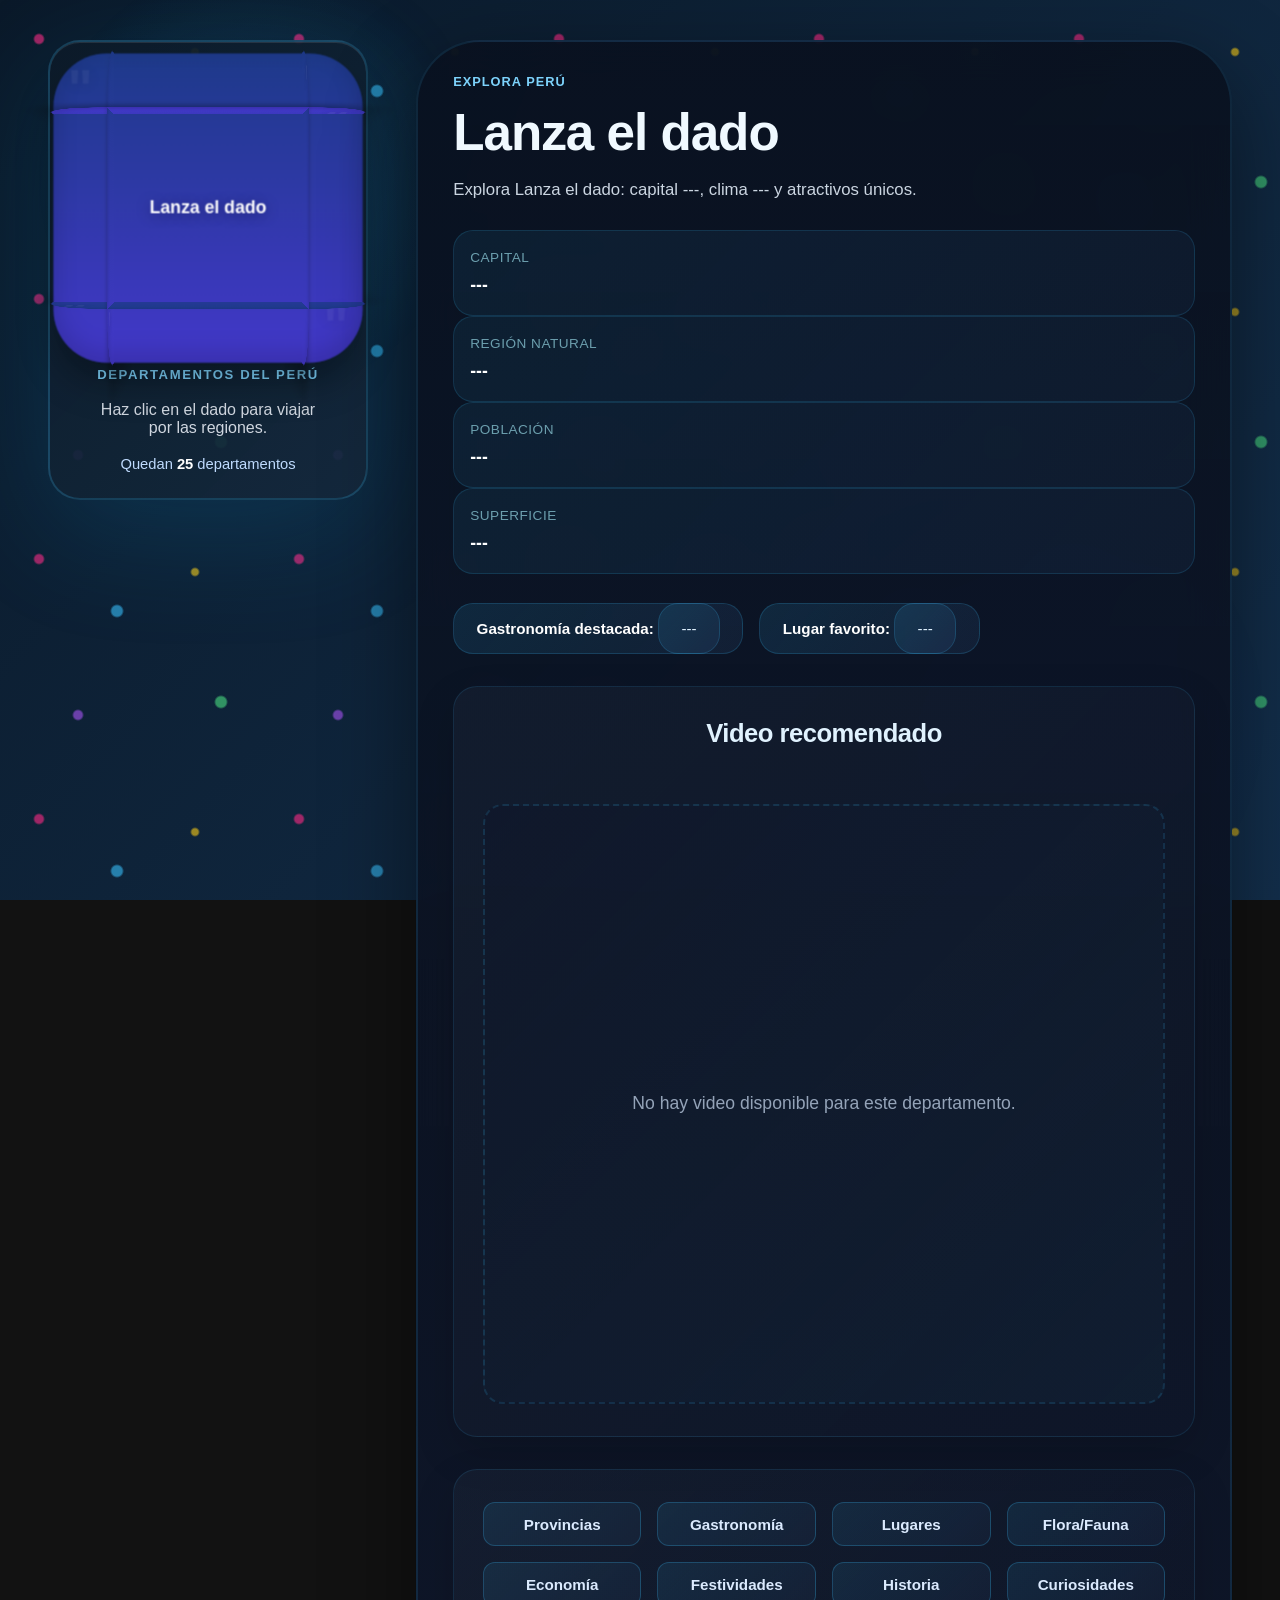
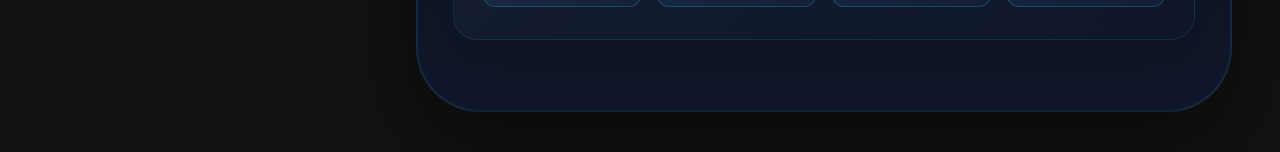
==== index.html @ 9941f34f "Initial commit from local workspace" ====
<!DOCTYPE html>
<html lang="es">
<head>
  <meta charset="UTF-8" />
  <meta name="viewport" content="width=device-width, initial-scale=1.0" />
  <title>Dado de Departamentos del Perú</title>
  <link rel="stylesheet" href="styles.css" />
</head>
<body>
  <div class="app-shell">
    <div class="dice-panel">
      <div class="dice-shell" id="diceShell" tabindex="0" role="button" aria-label="Lanzar el dado">
        <div class="dice-frame"></div>
        <div class="dice" id="dice">
          <div class="face front"></div>
          <div class="face back"></div>
          <div class="face right"></div>
          <div class="face left"></div>
          <div class="face top"></div>
          <div class="face bottom"></div>
        </div>
        <div class="shine" id="shine"></div>
      </div>
      <div class="dice-label">Departamentos del Perú</div>
      <p class="dice-instruction">Haz clic en el dado para viajar por las regiones.</p>
      <div class="dice-remaining">Quedan <span id="remainingCount">24</span> departamentos</div>
      <button class="roll-button hidden" id="rollButton" type="button">De vuelta</button>
      <div class="completion-message hidden" id="completionMessage">¡Felicidades! ¡Completaste todos los departamentos!</div>
    </div>

    <main class="info-area" id="infoArea">
      <section class="department-card" id="departmentCard">
        <div class="hero-block">
          <div class="hero-text">
            <span class="eyebrow">Explora Perú</span>
            <h1 id="deptName">Descubre un departamento</h1>
            <p class="subtitle" id="deptTagline">Haz clic en el dado y explora la historia, la gastronomía y los paisajes únicos de cada región peruana.</p>
          </div>
          <div class="hero-stats">
            <div class="stat-card">
              <span>Capital</span>
              <strong id="capitalStat">-</strong>
            </div>
            <div class="stat-card">
              <span>Región natural</span>
              <strong id="regionNaturalStat">-</strong>
            </div>
            <div class="stat-card">
              <span>Población</span>
              <strong id="populationStat">-</strong>
            </div>
            <div class="stat-card">
              <span>Superficie</span>
              <strong id="areaStat">-</strong>
            </div>
          </div>
        </div>

        <div class="headline-chips">
          <span><strong>Gastronomía destacada:</strong> <span id="gastronomyChip">-</span></span>
          <span><strong>Lugar favorito:</strong> <span id="touristSpotChip">-</span></span>
        </div>

        <article class="content-block video-preview" id="videoPreview">
          <h2>Video recomendado</h2>
          <div class="video-embed-placeholder">Selecciona un departamento para ver la vista previa aquí.</div>
        </article>

        <article class="content-block button-panel" id="infoButtons">
          <button type="button" class="info-button" data-target="provincesSection">Provincias</button>
          <button type="button" class="info-button" data-target="gastronomySection">Gastronomía</button>
          <button type="button" class="info-button" data-target="touristSpotsSection">Lugares</button>
          <button type="button" class="info-button" data-target="floraFaunaSection">Flora/Fauna</button>
          <button type="button" class="info-button" data-target="economySection">Economía</button>
          <button type="button" class="info-button" data-target="festivitiesSection">Festividades</button>
          <button type="button" class="info-button" data-target="historySection">Historia</button>
          <button type="button" class="info-button" data-target="curiositiesSection">Curiosidades</button>
        </article>

        <article class="content-block hidden" id="provincesSection">
          <h2>Provincias</h2>
          <p id="provinces">-</p>
        </article>

        <article class="content-block hidden" id="gastronomySection">
          <h2>Gastronomía</h2>
          <p id="gastronomy">-</p>
        </article>

        <article class="content-block hidden" id="touristSpotsSection">
          <h2>Lugares turísticos</h2>
          <p id="touristSpots">-</p>
        </article>

        <article class="content-block split-block hidden" id="floraFaunaSection">
          <div>
            <h2>Flora</h2>
            <p id="flora">-</p>
          </div>
          <div>
            <h2>Fauna</h2>
            <p id="fauna">-</p>
          </div>
        </article>

        <article class="content-block hidden" id="economySection">
          <h2>Actividad económica</h2>
          <p id="economy">-</p>
        </article>

        <article class="content-block split-block hidden" id="festivitiesSection">
          <div>
            <h2>Festividades</h2>
            <p id="festivities">-</p>
          </div>
          <div>
            <h2>Historia</h2>
            <p id="history">-</p>
          </div>
        </article>

        <article class="content-block hidden" id="curiositiesSection">
          <h2>Datos curiosos</h2>
          <p id="curiosities">-</p>
        </article>
      </section>
    </main>
  </div>

  <audio id="backgroundAudio" loop preload="auto" src="musica-fondo.mp3"></audio>

  <script src="script.js"></script>
</body>
</html>
---- styles.css ----
:root {
  color-scheme: dark;
  font-family: 'Segoe UI', Tahoma, Geneva, Verdana, sans-serif;
  background: linear-gradient(135deg, #0a1929 0%, #132f4c 25%, #1a4d6d 50%, #0f2b4a 75%, #081629 100%);
  background-size: 400% 400%;
  background-attachment: fixed;
  animation: gradientShift 40s ease infinite;
  color: #f0f4f8;
  font-size: 16px;
  --color-primary: #38bdf8;
  --color-primary-dark: #0ea5e9;
  --color-primary-light: #e0f2fe;
  --color-text-primary: #f0f9ff;
  --color-text-secondary: #cbd5e1;
  --color-text-muted: #94a3b8;
  --color-border: rgba(56, 189, 248, 0.12);
  --transition-fast: 0.2s cubic-bezier(0.23, 1, 0.32, 1);
  --transition-base: 0.35s cubic-bezier(0.23, 1, 0.32, 1);
  --transition-slow: 0.6s cubic-bezier(0.23, 1, 0.32, 1);
}

* {
  box-sizing: border-box;
}

body::before {
  content: '';
  position: fixed;
  inset: 0;
  pointer-events: none;
  background: radial-gradient(circle at 20% 20%, rgba(56, 189, 248, 0.16), transparent 18%),
    radial-gradient(circle at 80% 80%, rgba(67, 56, 202, 0.14), transparent 20%);
  z-index: -1;
  opacity: 0.9;
  animation: floatGlow 14s ease-in-out infinite;
}

body::after {
  content: '';
  position: fixed;
  inset: 0;
  pointer-events: none;
  /* Puntos redondos de varios colores usando radial-gradients */
  background-image:
    radial-gradient(circle at 15% 15%, #ff2a85 0%, #ff2a85 4px, transparent 6px),
    radial-gradient(circle at 45% 35%, #38bdf8 0%, #38bdf8 5px, transparent 7px),
    radial-gradient(circle at 75% 20%, #facc15 0%, #facc15 3px, transparent 5px),
    radial-gradient(circle at 85% 70%, #4ade80 0%, #4ade80 5px, transparent 7px),
    radial-gradient(circle at 30% 75%, #a855f7 0%, #a855f7 4px, transparent 6px);
  background-repeat: repeat;
  /* Ajusta el tamaño de la cuadrícula de repetición para esparcir los puntos */
  background-size: 260px 260px;
  opacity: 0.6;
  z-index: -1;
  will-change: transform;
  animation: snowFall 25s linear infinite;
}

@keyframes snowFall {
  0% {
    transform: translateY(0);
  }
  100% {
    transform: translateY(260px);
  }
}

@keyframes gradientShift {
  0% { background-position: 0% 50%; }
  50% { background-position: 100% 50%; }
  100% { background-position: 0% 50%; }
}

body {
  margin: 0;
  min-height: 100vh;
  overflow-x: hidden;
  scroll-behavior: smooth;
}

.app-shell {
  display: grid;
  grid-template-columns: minmax(260px, 320px) minmax(520px, 1fr);
  gap: 3rem;
  padding: 2.5rem 3rem;
  align-items: start;
  animation: floatUp 16s ease-in-out infinite alternate;
}

@media (max-width: 1024px) {
  .app-shell {
    grid-template-columns: 1fr;
    gap: 2rem;
    padding: 1.5rem;
  }
}

.dice-panel {
  position: sticky;
  top: 2rem;
  display: flex;
  flex-direction: column;
  align-items: center;
  gap: 1.2rem;
  padding: 1.6rem 1.4rem;
  border-radius: 32px;
  background: linear-gradient(135deg, rgba(13, 27, 42, 0.95), rgba(20, 41, 61, 0.92));
  border: 2px solid rgba(56, 189, 248, 0.22);
  box-shadow: 0 32px 120px rgba(14, 165, 233, 0.15), inset 0 1px 0 rgba(255, 255, 255, 0.1);
  animation: glowPulse 9s ease-in-out infinite;
  transition: all 0.4s ease;
}

.dice-panel:hover {
  transform: translateY(-4px);
  border-color: rgba(56, 189, 248, 0.35);
  box-shadow: 0 40px 140px rgba(14, 165, 233, 0.25), inset 0 1px 0 rgba(255, 255, 255, 0.15);
}

.dice-shell:hover .shine {
  opacity: 0.8;
}

.dice-shell:hover .dice {
  transform: rotateX(8deg) rotateY(-8deg);
}

.dice-shell:focus {
  outline: 2px solid rgba(56, 189, 248, 0.5);
  outline-offset: 4px;
}

.dice {
  width: 100%;
  height: 100%;
  position: absolute;
  transform-style: preserve-3d;
  transform: rotateX(0deg) rotateY(0deg) rotateZ(0deg);
  transition: transform 1.5s cubic-bezier(0.25, 0.46, 0.45, 0.94);
  transform-origin: center center;
  z-index: 1;
}

.face {
  position: absolute;
  width: 100%;
  height: 100%;
  border-radius: 48px;
  display: grid;
  align-items: center;
  justify-content: center;
  padding: 1rem;
  text-align: center;
  font-size: 1rem;
  font-weight: 800;
  color: #fff;
  background: radial-gradient(circle at top left, #38bdf8 0%, #0ea5e9 22%, #1e3a8a 70%);
  box-shadow: inset 0 -8px 24px rgba(0, 0, 0, 0.2), 0 26px 44px rgba(0, 0, 0, 0.3);
  text-shadow: 0 1px 12px rgba(0, 0, 0, 0.35);
  transition: transform 0.35s ease, box-shadow 0.35s ease, background 0.35s ease;
}

.face:hover {
  transform: scale(1.02);
  box-shadow: inset 0 -12px 32px rgba(0, 0, 0, 0.24), 0 30px 56px rgba(0, 0, 0, 0.38);
}

.face::before,
.face::after {
  color: rgba(255, 255, 255, 0.2);
}

.dice-remaining {
  color: #a5f3fc;
  font-size: 0.98rem;
  text-align: center;
  max-width: 220px;
  animation: pulseText 4s ease-in-out infinite;
}

.roll-button {
  width: 100%;
  max-width: 240px;
  margin: 14px auto 0;
  padding: 12px 18px;
  border: none;
  border-radius: 9999px;
  background: linear-gradient(135deg, #38bdf8, #818cf8, #0891b2);
  color: #ffffff;
  font-weight: 700;
  cursor: pointer;
  transition: transform 0.2s ease, box-shadow 0.2s ease, background 0.4s ease;
}

.roll-button:hover,
.roll-button:focus {
  transform: translateY(-2px) scale(1.01);
  box-shadow: 0 18px 28px rgba(14, 165, 233, 0.24);
}

.department-card {
  max-width: 900px;
  margin: 0;
  padding: 2.5rem 2.5rem 3rem;
  border-radius: 32px;
  background: linear-gradient(135deg, rgba(13, 27, 42, 0.92), rgba(20, 41, 61, 0.95));
  backdrop-filter: blur(30px);
  border: 2px solid rgba(56, 189, 248, 0.12);
  box-shadow: 0 40px 120px rgba(1, 13, 31, 0.5), inset 0 1px 0 rgba(255, 255, 255, 0.08);
  transition: all 0.4s cubic-bezier(0.23, 1, 0.320, 1);
}

.department-card.animate {
  animation: popIn 0.6s cubic-bezier(0.34, 1.56, 0.64, 1) forwards;
}

.department-card:hover {
  transform: translateY(-6px);
  border-color: rgba(56, 189, 248, 0.22);
  box-shadow: 0 50px 150px rgba(14, 165, 233, 0.2), inset 0 1px 0 rgba(255, 255, 255, 0.12);
}

.content-block {
  margin-bottom: 2rem;
  padding: 2rem 1.8rem;
  border-radius: 24px;
  background: linear-gradient(135deg, rgba(30, 41, 59, 0.4), rgba(15, 23, 42, 0.5));
  border: 1px solid rgba(56, 189, 248, 0.12);
  box-shadow: 0 16px 40px rgba(0, 0, 0, 0.15);
  transition: all 0.35s cubic-bezier(0.23, 1, 0.320, 1);
}

.content-block:hover {
  transform: translateY(-4px);
  border-color: rgba(56, 189, 248, 0.22);
  box-shadow: 0 24px 60px rgba(14, 165, 233, 0.12);
}

.content-block h2 {
  margin-top: 0;
  margin-bottom: 1.2rem;
  color: #e0f2fe;
  font-size: 1.4rem;
  font-weight: 700;
  letter-spacing: -0.5px;
}

.content-block p {
  margin: 0;
  line-height: 1.7;
  color: #d0d7e0;
}

.info-button {
  padding: 0.8rem 1.4rem;
  border-radius: 12px;
  border: 1.5px solid rgba(56, 189, 248, 0.25);
  background: linear-gradient(135deg, rgba(56, 189, 248, 0.1), rgba(96, 165, 250, 0.05));
  color: #dbeafe;
  font-weight: 600;
  font-size: 0.95rem;
  cursor: pointer;
  transition: all 0.25s cubic-bezier(0.23, 1, 0.320, 1);
  flex: 1 1 calc(50% - 0.5rem);
}

.info-button:hover {
  transform: translateY(-3px);
  background: linear-gradient(135deg, rgba(56, 189, 248, 0.25), rgba(96, 165, 250, 0.15));
  border-color: rgba(56, 189, 248, 0.5);
  box-shadow: 0 16px 40px rgba(59, 130, 246, 0.2);
}

.info-button.active {
  background: linear-gradient(135deg, rgba(56, 189, 248, 0.35), rgba(96, 165, 250, 0.25));
  border-color: rgba(56, 189, 248, 0.6);
  box-shadow: 0 20px 50px rgba(59, 130, 246, 0.25);
  color: #f0f9ff;
}

.completion-message {
  color: #e2e8f0;
  font-size: 0.95rem;
  margin-top: 1rem;
  padding: 1rem 1.4rem;
  background: linear-gradient(135deg, rgba(56, 189, 248, 0.15), rgba(96, 165, 250, 0.08));
  border: 1.5px solid rgba(56, 189, 248, 0.3);
  border-radius: 12px;
  max-width: 280px;
  animation: shimmer 3s ease-in-out infinite;
  text-align: center;
  font-weight: 600;
}

@keyframes popIn {
  0% { 
    opacity: 0; 
    transform: translateY(20px) scale(0.95); 
  }
  100% { 
    opacity: 1; 
    transform: translateY(0) scale(1); 
  }
}

@keyframes shimmer {
  0%, 100% { 
    box-shadow: 0 0 0px rgba(56, 189, 248, 0.12); 
  }
  50% { 
    box-shadow: 0 0 30px rgba(56, 189, 248, 0.25); 
  }
}

@keyframes glowPulse {
  0%, 100% { 
    box-shadow: 0 24px 80px rgba(15, 23, 42, 0.35); 
  }
  50% { 
    box-shadow: 0 32px 120px rgba(14, 165, 233, 0.3); 
  }
}

@keyframes floatUp {
  0%, 100% { 
    transform: translateY(0px); 
  }
  50% { 
    transform: translateY(-8px); 
  }
}

@keyframes floatGlow {
  0%, 100% { 
    transform: scale(0.98); 
    opacity: 0.9; 
  }
  50% { 
    transform: scale(1); 
    opacity: 1; 
  }
}

@keyframes pulseText {
  0%, 100% { 
    opacity: 1; 
  }
  50% { 
    opacity: 0.7; 
  }
}

@keyframes spin {
  0% { 
    transform: rotateX(0deg) rotateY(0deg); 
  }
  50% { 
    transform: rotateX(720deg) rotateY(720deg); 
  }
  100% { 
    transform: rotateX(1440deg) rotateY(1440deg); 
  }
}


.dice-shell {
  width: 280px;
  height: 280px;
  perspective: 900px;
  perspective-origin: center center;
  cursor: pointer;
  position: relative;
  border-radius: 48px;
}

.dice-frame {
  position: absolute;
  inset: 0;
  border-radius: 48px;
  background: radial-gradient(circle at 20% 20%, rgba(35, 211, 234, 0.22), transparent 28%),
    radial-gradient(circle at 80% 25%, rgba(96, 165, 250, 0.18), transparent 35%);
  z-index: 0;
}

.dice {
  width: 100%;
  height: 100%;
  position: absolute;
  transform-style: preserve-3d;
  transform: rotateX(0deg) rotateY(0deg) rotateZ(0deg);
  transition: transform 1.5s cubic-bezier(0.25, 0.46, 0.45, 0.94);
  transform-origin: center center;
  z-index: 1;
}

.face {
  position: absolute;
  width: 100%;
  height: 100%;
  border-radius: 48px;
  display: grid;
  align-items: center;
  justify-content: center;
  padding: 1rem;
  text-align: center;
  font-size: 1rem;
  font-weight: 800;
  color: #fff;
  background: linear-gradient(180deg, #1e3a8a 0%, #4338ca 100%);
  box-shadow: inset 0 -8px 22px rgba(0, 0, 0, 0.16), 0 20px 34px rgba(0, 0, 0, 0.28);
  text-shadow: 0 1px 12px rgba(0, 0, 0, 0.35);
}

.face::before {
  content: '"';
  font-size: 3rem;
  position: absolute;
  left: 0.8rem;
  top: 0.35rem;
  opacity: 0.25;
}

.face::after {
  content: '"';
  font-size: 3rem;
  position: absolute;
  right: 0.8rem;
  bottom: 0.35rem;
  opacity: 0.25;
}

.face.front { transform: rotateY(0deg) translateZ(85px); }
.face.back { transform: rotateY(180deg) translateZ(85px); }
.face.right { transform: rotateY(90deg) translateZ(85px); }
.face.left { transform: rotateY(-90deg) translateZ(85px); }
.face.top { transform: rotateX(90deg) translateZ(85px); }
.face.bottom { transform: rotateX(-90deg) translateZ(85px); }

.shine {
  position: absolute;
  inset: 0;
  border-radius: 48px;
  transition: opacity 0.4s ease;
}

.dice-shell.active .shine {
  opacity: 1;
}

@keyframes spin {
  0% { transform: rotateX(0deg) rotateY(0deg); }
  50% { transform: rotateX(720deg) rotateY(720deg); }
  100% { transform: rotateX(1440deg) rotateY(1440deg); }
}

.dice-shell.rolling .dice {
  animation: spin 1.8s cubic-bezier(0.34, 1.56, 0.64, 1);
}

.dice-instruction {
  margin: 0;
  color: #d0d7e0;
  text-align: center;
  max-width: 240px;
}

.dice-label {
  color: #7dd3fc;
  font-weight: 700;
  letter-spacing: 0.12em;
  text-transform: uppercase;
  font-size: 0.82rem;
}

.dice-remaining {
  color: #bfdbfe;
  font-size: 0.92rem;
  text-align: center;
  max-width: 220px;
}

.dice-remaining span {
  color: #ffffff;
  font-weight: 700;
}

.roll-button {
  width: 100%;
  max-width: 240px;
  margin: 1.5rem auto 0;
  padding: 1rem 1.8rem;
  border: none;
  border-radius: 12px;
  background: linear-gradient(135deg, #38bdf8, #0ea5e9, #06b6d4);
  color: #ffffff;
  font-weight: 700;
  font-size: 0.95rem;
  cursor: pointer;
  transition: all 0.25s cubic-bezier(0.23, 1, 0.320, 1);
  box-shadow: 0 10px 30px rgba(14, 165, 233, 0.2);
}

.roll-button:hover {
  transform: translateY(-4px);
  box-shadow: 0 20px 50px rgba(14, 165, 233, 0.35);
}

.roll-button:active {
  transform: translateY(-2px);
}

.completion-message {
  color: #e2e8f0;
  font-size: 0.95rem;
  margin-top: 12px;
  padding: 12px 16px;
  background: rgba(56, 189, 248, 0.14);
  border: 1px solid rgba(56, 189, 248, 0.25);
  border-radius: 9999px;
  max-width: 260px;
}

.info-area {
  margin-top: 0;
  padding-top: 0;
}

.department-card {
  max-width: 900px;
  margin: 0;
  padding: 2rem 2.2rem 2.4rem;
  border-radius: 64px;
  background: linear-gradient(180deg, rgba(9, 17, 31, 0.92), rgba(15, 23, 42, 0.96));
  backdrop-filter: blur(22px);
  box-shadow: 0 32px 90px rgba(0, 0, 0, 0.45);
}

.hero-block {
  display: grid;
  grid-template-columns: 1fr;
  gap: 1.6rem;
  align-items: start;
  margin-bottom: 1.8rem;
}

.hero-text {
  display: grid;
  gap: 1rem;
}

.hero-text h1 {
  margin: 0;
  color: #f0f9ff;
  font-size: 2.5rem;
  font-weight: 800;
  line-height: 1.1;
  letter-spacing: -1px;
}

.hero-text .eyebrow {
  color: #7dd3fc;
  text-transform: uppercase;
  font-size: 0.8rem;
  font-weight: 700;
  letter-spacing: 1px;
}

.hero-text .subtitle {
  margin: 0;
  color: #cbd5e1;
  font-size: 1.05rem;
  line-height: 1.6;
}

.stat-card {
  padding: 1.2rem 1rem;
  border-radius: 20px;
  background: linear-gradient(135deg, rgba(56, 189, 248, 0.08), rgba(96, 165, 250, 0.05));
  border: 1px solid rgba(56, 189, 248, 0.15);
  display: grid;
  gap: 0.6rem;
  transition: all 0.3s ease;
}

.stat-card:hover {
  transform: translateY(-3px);
  background: linear-gradient(135deg, rgba(56, 189, 248, 0.15), rgba(96, 165, 250, 0.1));
  border-color: rgba(56, 189, 248, 0.25);
}

.stat-card span {
  opacity: 0.7;
  font-size: 0.85rem;
  letter-spacing: 0.5px;
  text-transform: uppercase;
  color: #94d5e2;
}

.stat-card strong {
  color: #ffffff;
  font-size: 1.1rem;
  font-weight: 700;
  line-height: 1.2;
}

.headline-chips {
  display: flex;
  flex-wrap: wrap;
  gap: 1rem;
  margin-bottom: 2rem;
}

.headline-chips span {
  padding: 1rem 1.4rem;
  border-radius: 20px;
  background: linear-gradient(135deg, rgba(56, 189, 248, 0.12), rgba(96, 165, 250, 0.08));
  border: 1px solid rgba(56, 189, 248, 0.18);
  color: #e0f2fe;
  font-size: 0.95rem;
  transition: all 0.3s ease;
}

.headline-chips span:hover {
  background: linear-gradient(135deg, rgba(56, 189, 248, 0.2), rgba(96, 165, 250, 0.15));
  border-color: rgba(56, 189, 248, 0.3);
}

.headline-chips strong {
  color: #ffffff;
  font-weight: 700;
}

.detail-item {
  padding: 1.6rem 1.4rem;
  border-radius: 20px;
  background: linear-gradient(135deg, rgba(56, 189, 248, 0.08), rgba(96, 165, 250, 0.04));
  border: 1px solid rgba(56, 189, 248, 0.1);
  transition: all 0.3s ease;
}

.detail-item:hover {
  transform: translateY(-3px);
  background: linear-gradient(135deg, rgba(56, 189, 248, 0.15), rgba(96, 165, 250, 0.1));
  border-color: rgba(56, 189, 248, 0.2);
}

.detail-item strong {
  color: #e0f2fe;
  font-weight: 700;
  display: block;
  margin-bottom: 0.5rem;
}

.detail-item span {
  color: #cbd5e1;
  font-size: 0.95rem;
}

.content-block p {
  margin: 0;
  color: #cbd5e1;
  line-height: 1.8;
}

.video-preview {
  display: grid;
  gap: 2rem;
  grid-column: 1 / -1;
  margin: 3rem 0;
}

.video-preview h2 {
  margin-top: 0;
  margin-bottom: 1.5rem;
  text-align: center;
  font-size: 1.6rem;
}

.video-preview iframe {
  width: 100%;
  min-height: 680px;
  border: none;
  border-radius: 20px;
  background: #000;
  box-shadow: 0 20px 50px rgba(14, 165, 233, 0.1);
}

.video-preview .video-embed-placeholder {
  color: #94a3b8;
  padding: 5rem 4rem;
  text-align: center;
  background: linear-gradient(135deg, rgba(15, 23, 42, 0.6), rgba(20, 41, 61, 0.4));
  border: 2px dashed rgba(56, 189, 248, 0.15);
  border-radius: 20px;
  min-height: 600px;
  display: flex;
  align-items: center;
  justify-content: center;
  font-size: 1.1rem;
  transition: all 0.3s ease;
}

.hidden {
  display: none !important;
}

.button-panel {
  display: grid;
  grid-template-columns: repeat(4, 1fr);
  gap: 1rem;
  margin-bottom: 2rem;
  padding: 2rem 1.8rem;
  border-radius: 24px;
  background: linear-gradient(135deg, rgba(30, 41, 59, 0.4), rgba(15, 23, 42, 0.5));
  border: 1px solid rgba(56, 189, 248, 0.12);
  box-shadow: 0 16px 40px rgba(0, 0, 0, 0.15);
  transition: all 0.35s cubic-bezier(0.23, 1, 0.320, 1);
}

.split-block {
  display: grid;
  grid-template-columns: repeat(2, minmax(220px, 1fr));
  gap: 1rem;
}



@media (max-width: 960px) {
  .hero-block {
    grid-template-columns: 1fr;
  }

  .hero-stats {
    grid-template-columns: repeat(3, 1fr);
  }

  .detail-grid {
    grid-template-columns: repeat(4, 1fr);
  }

  .button-panel {
    grid-template-columns: repeat(3, 1fr);
  }

  .split-block {
    grid-template-columns: 1fr;
  }
}

@media (max-width: 768px) {
  .hero-stats {
    grid-template-columns: repeat(2, 1fr);
  }

  .detail-grid {
    grid-template-columns: repeat(3, 1fr);
  }

  .button-panel {
    grid-template-columns: repeat(2, 1fr);
  }

  .dice-panel {
    position: relative;
    top: 0;
  }

  .app-shell {
    grid-template-columns: 1fr;
  }
}

@media (max-width: 640px) {
  .app-shell {
    padding: 1rem;
    gap: 1.5rem;
  }

  .dice-panel {
    padding: 1.2rem 1rem;
  }

  .department-card {
    padding: 1.5rem;
  }

  .hero-text h1 {
    font-size: 1.8rem;
  }

  .hero-stats {
    grid-template-columns: repeat(2, 1fr);
  }

  .dice-shell {
    width: 200px;
    height: 200px;
  }

  .dice-instruction {
    max-width: 100%;
    font-size: 0.9rem;
  }

  .detail-grid {
    grid-template-columns: repeat(2, 1fr);
  }
}

.eyebrow {
  display: inline-block;
  text-transform: uppercase;
  letter-spacing: 0.18em;
  font-size: 0.78rem;
  color: #7dd3fc;
}

.department-card h1 {
  margin: 0;
  font-size: clamp(2rem, 6vw, 3.2rem);
  line-height: 1.1;
  color: #f0f9ff;
  font-weight: 800;
}

.subtitle {
  margin: 0;
  color: #cbd5e1;
  max-width: 760px;
  font-size: 1.05rem;
  line-height: 1.6;
}

.detail-grid {
  display: grid;
  grid-template-columns: repeat(5, minmax(140px, 1fr));
  gap: 1rem;
  margin-bottom: 2rem;
}

.detail-item {
  padding: 1.8rem 1.4rem;
  border-radius: 16px;
  background: linear-gradient(135deg, rgba(56, 189, 248, 0.12), rgba(96, 165, 250, 0.06));
  border: 2px solid rgba(56, 189, 248, 0.15);
  transition: all 0.3s cubic-bezier(0.23, 1, 0.32, 1);
  cursor: pointer;
  position: relative;
  overflow: hidden;
  text-align: center;
  font-family: inherit;
  font-size: inherit;
}

.detail-item::before {
  content: '';
  position: absolute;
  inset: 0;
  background: linear-gradient(135deg, rgba(56, 189, 248, 0.2), rgba(96, 165, 250, 0.1));
  opacity: 0;
  transition: opacity 0.3s ease;
}

.detail-item:hover {
  transform: translateY(-6px);
  background: linear-gradient(135deg, rgba(56, 189, 248, 0.2), rgba(96, 165, 250, 0.12));
  border-color: rgba(56, 189, 248, 0.35);
  box-shadow: 0 16px 40px rgba(14, 165, 233, 0.15);
}

.detail-item:hover::before {
  opacity: 1;
}

.detail-item:active {
  transform: translateY(-2px);
}

.detail-item strong {
  color: #7dd3fc;
  font-weight: 700;
  display: block;
  margin-bottom: 0.8rem;
  font-size: 0.8rem;
  letter-spacing: 0.5px;
  text-transform: uppercase;
}

.detail-item span {
  color: #ffffff;
  font-size: 1.05rem;
  font-weight: 600;
  display: block;
  position: relative;
  z-index: 1;
}

.content-block {
  margin-bottom: 2rem;
  margin-top: 1rem;
}

.image-card {
  position: relative;
  overflow: hidden;
  border-radius: 20px;
  aspect-ratio: 16 / 9;
  background: linear-gradient(135deg, rgba(56, 189, 248, 0.08), rgba(96, 165, 250, 0.04));
  border: 1px solid rgba(56, 189, 248, 0.1);
}

.image-card img {
  width: 100%;
  height: 100%;
  object-fit: cover;
  display: block;
  transform: scale(1);
  transition: transform 0.6s cubic-bezier(0.23, 1, 0.320, 1);
}

.image-card:hover img {
  transform: scale(1.08);
}

.image-card::after {
  content: '';
  position: absolute;
  inset: 0;
  background: linear-gradient(180deg, transparent 40%, rgba(0, 0, 0, 0.6) 100%);
  opacity: 0;
  transition: opacity 0.3s ease;
}

.image-card:hover::after {
  opacity: 1;
}

.image-card span {
  position: absolute;
  left: 1.5rem;
  bottom: 1.5rem;
  color: #ffffff;
  z-index: 1;
  font-size: 0.95rem;
  font-weight: 600;
  opacity: 0;
  transition: opacity 0.3s ease;
}

.image-card:hover span {
  opacity: 1;
}

@media (max-width: 960px) {
  .app-shell {
    grid-template-columns: 1fr;
  }

  .dice-panel {
    position: relative;
    top: 0;
    width: 100%;
  }

  .detail-grid,
  .split-block {
    grid-template-columns: repeat(2, 1fr);
  }
}

@media (max-width: 768px) {
  .app-shell {
    padding: 1.5rem;
  }

  .dice-shell {
    width: 180px;
    height: 180px;
  }

  .dice-instruction {
    max-width: 220px;
    font-size: 0.9rem;
  }

  .department-card {
    padding: 1.5rem;
  }

  .detail-grid,
  .split-block {
    grid-template-columns: 1fr;
  }
}

@media (max-width: 640px) {
  .app-shell {
    padding: 1rem;
  }

  .dice-shell {
    width: 140px;
    height: 140px;
  }

  .hero-text h1 {
    font-size: 1.6rem;
  }

  .hero-stats {
    grid-template-columns: repeat(2, 1fr);
  }

  .video-preview iframe {
    min-height: 450px;
  }

  .video-preview .video-embed-placeholder {
    min-height: 450px;
  }
}
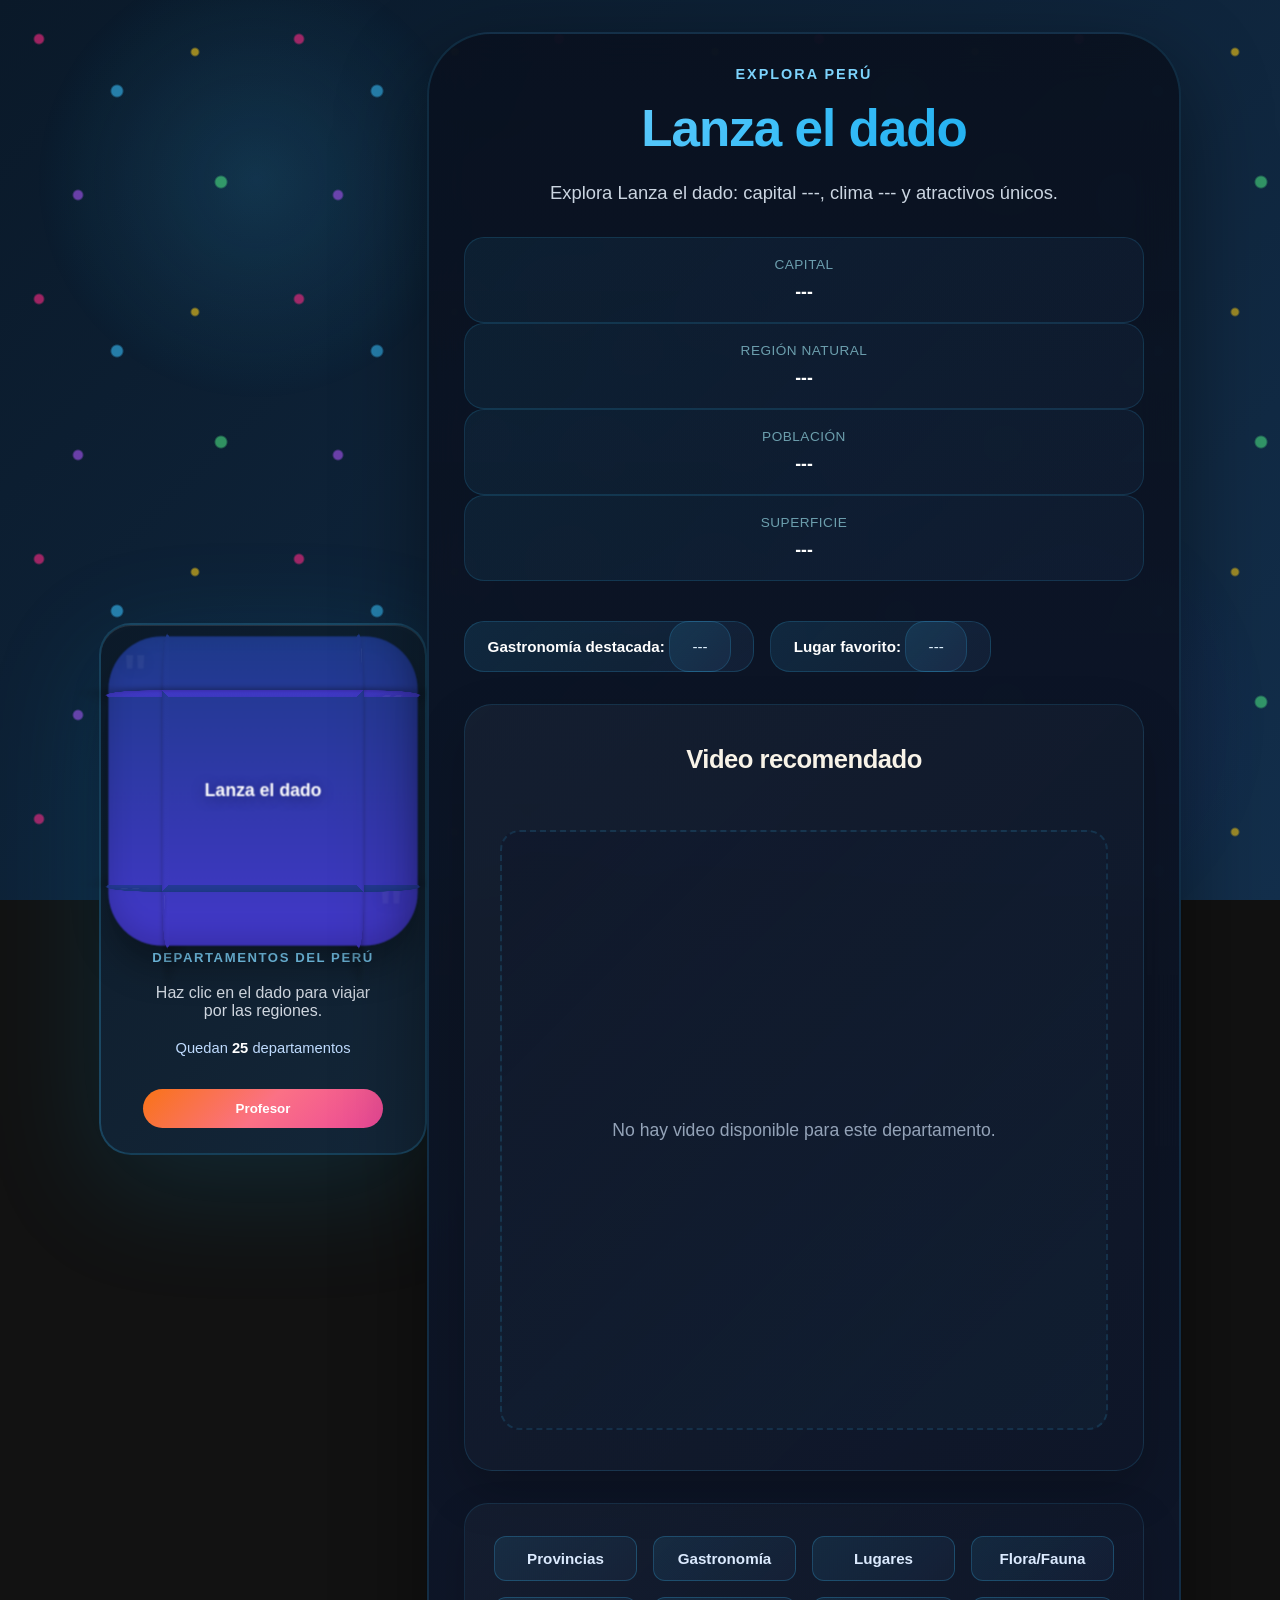
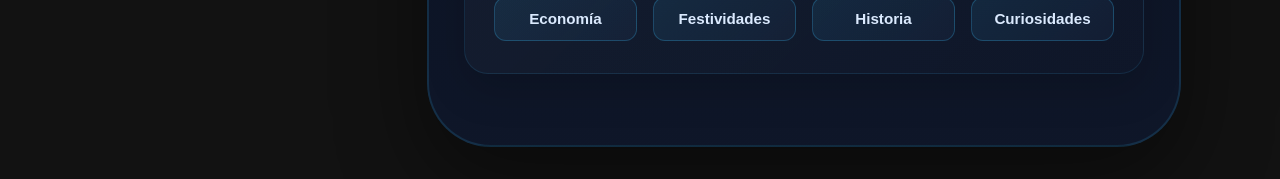
==== commit 485ed2a9: "Actualizar diseño y agregar acceso profesor, perfiles y cierre de sesión" ====
--- a/index.html
+++ b/index.html
@@ -24,7 +24,9 @@
       <div class="dice-label">Departamentos del Perú</div>
       <p class="dice-instruction">Haz clic en el dado para viajar por las regiones.</p>
       <div class="dice-remaining">Quedan <span id="remainingCount">24</span> departamentos</div>
+      <button class="professor-button" id="professorButton" type="button" onclick="window.location.href='profesor.html'">Profesor</button>
       <button class="roll-button hidden" id="rollButton" type="button">De vuelta</button>
+      <a class="roll-button hidden" id="completionQuizButton" href="http://127.0.0.1:5500/login.html">Ir al cuestionario</a>
       <div class="completion-message hidden" id="completionMessage">¡Felicidades! ¡Completaste todos los departamentos!</div>
     </div>
 
@@ -127,8 +129,60 @@
     </main>
   </div>
 
-  <audio id="backgroundAudio" loop preload="auto" src="musica-fondo.mp3"></audio>
+  <!-- Reproductor de música de fondo para el dado -->
+  <audio id="backgroundMusic" loop>
+    <source src="musica-fondo.mp3" type="audio/mpeg">
+  </audio>
+
+  <!-- Toast container for user messages -->
+  <div id="toast" aria-live="polite" aria-atomic="true" class="hidden"></div>
 
   <script src="script.js"></script>
+
+  <script>
+    // Control de música de fondo
+    const audioElement = document.getElementById('backgroundMusic');
+    let musicStarted = false;
+
+    // Recuperar posición anterior de la música
+    function restoreAudioPosition() {
+      const savedTime = sessionStorage.getItem('musicPosition');
+      if (savedTime && audioElement) {
+        audioElement.currentTime = parseFloat(savedTime);
+      }
+    }
+
+    // Guardar posición de la música cada segundo
+    function saveAudioPosition() {
+      if (audioElement && musicStarted) {
+        sessionStorage.setItem('musicPosition', audioElement.currentTime.toString());
+      }
+    }
+
+    // Iniciar música en el primer clic del usuario
+    function initializeMusic() {
+      if (!musicStarted && audioElement) {
+        musicStarted = true;
+        restoreAudioPosition();
+        audioElement.play().catch(err => console.log('Autoplay no permitido:', err));
+        // Guardar posición periódicamente
+        setInterval(saveAudioPosition, 500);
+        // Remover listeners después de iniciar
+        document.removeEventListener('click', initializeMusic);
+        document.removeEventListener('keypress', initializeMusic);
+        document.removeEventListener('touchstart', initializeMusic);
+      }
+    }
+
+    // Iniciar música en el primer clic, tecla o toque
+    document.addEventListener('click', initializeMusic, { once: true });
+    document.addEventListener('keypress', initializeMusic, { once: true });
+    document.addEventListener('touchstart', initializeMusic, { once: true });
+
+    // Si ya hay música guardada en sessionStorage, iniciar automáticamente
+    if (sessionStorage.getItem('musicPosition')) {
+      initializeMusic();
+    }
+  </script>
 </body>
 </html>
--- a/styles.css
+++ b/styles.css
@@ -79,18 +79,16 @@
 }
 
 .app-shell {
-  display: grid;
-  grid-template-columns: minmax(260px, 320px) minmax(520px, 1fr);
-  gap: 3rem;
-  padding: 2.5rem 3rem;
-  align-items: start;
+  display: flex;
+  justify-content: center;
+  align-items: center;
+  min-height: 100vh;
+  padding: 2rem;
   animation: floatUp 16s ease-in-out infinite alternate;
 }
 
 @media (max-width: 1024px) {
   .app-shell {
-    grid-template-columns: 1fr;
-    gap: 2rem;
     padding: 1.5rem;
   }
 }
@@ -121,6 +119,10 @@
   opacity: 0.8;
 }
 
+.dice-shell:hover {
+  transform: translateY(-12px);
+}
+
 .dice-shell:hover .dice {
   transform: rotateX(8deg) rotateY(-8deg);
 }
@@ -178,7 +180,8 @@
   animation: pulseText 4s ease-in-out infinite;
 }
 
-.roll-button {
+.roll-button,
+.professor-button {
   width: 100%;
   max-width: 240px;
   margin: 14px auto 0;
@@ -192,21 +195,27 @@
   transition: transform 0.2s ease, box-shadow 0.2s ease, background 0.4s ease;
 }
 
+.professor-button {
+  background: linear-gradient(135deg, #f97316, #fb7185, #ec4899);
+}
+
 .roll-button:hover,
-.roll-button:focus {
+.roll-button:focus,
+.professor-button:hover,
+.professor-button:focus {
   transform: translateY(-2px) scale(1.01);
   box-shadow: 0 18px 28px rgba(14, 165, 233, 0.24);
 }
 
 .department-card {
-  max-width: 900px;
-  margin: 0;
-  padding: 2.5rem 2.5rem 3rem;
-  border-radius: 32px;
-  background: linear-gradient(135deg, rgba(13, 27, 42, 0.92), rgba(20, 41, 61, 0.95));
-  backdrop-filter: blur(30px);
-  border: 2px solid rgba(56, 189, 248, 0.12);
-  box-shadow: 0 40px 120px rgba(1, 13, 31, 0.5), inset 0 1px 0 rgba(255, 255, 255, 0.08);
+  width: 100%;
+  max-width: 950px;
+  padding: 4rem 3.5rem;
+  border-radius: 40px;
+  background: linear-gradient(135deg, rgba(13, 27, 42, 0.94), rgba(20, 41, 61, 0.97));
+  backdrop-filter: blur(40px);
+  border: 2px solid rgba(56, 189, 248, 0.15);
+  box-shadow: 0 50px 150px rgba(1, 13, 31, 0.6), inset 0 1px 0 rgba(255, 255, 255, 0.1);
   transition: all 0.4s cubic-bezier(0.23, 1, 0.320, 1);
 }
 
@@ -215,31 +224,38 @@
 }
 
 .department-card:hover {
-  transform: translateY(-6px);
-  border-color: rgba(56, 189, 248, 0.22);
-  box-shadow: 0 50px 150px rgba(14, 165, 233, 0.2), inset 0 1px 0 rgba(255, 255, 255, 0.12);
+  transform: translateY(-8px);
+  border-color: rgba(56, 189, 248, 0.25);
+  box-shadow: 0 60px 180px rgba(14, 165, 233, 0.25), inset 0 1px 0 rgba(255, 255, 255, 0.15);
 }
 
 .content-block {
   margin-bottom: 2rem;
-  padding: 2rem 1.8rem;
-  border-radius: 24px;
-  background: linear-gradient(135deg, rgba(30, 41, 59, 0.4), rgba(15, 23, 42, 0.5));
-  border: 1px solid rgba(56, 189, 248, 0.12);
-  box-shadow: 0 16px 40px rgba(0, 0, 0, 0.15);
+  padding: 2.5rem 2.2rem;
+  border-radius: 28px;
+  background: linear-gradient(135deg, rgba(30, 41, 59, 0.5), rgba(15, 23, 42, 0.6));
+  border: 1px solid rgba(56, 189, 248, 0.15);
+  box-shadow: 0 20px 50px rgba(0, 0, 0, 0.2);
   transition: all 0.35s cubic-bezier(0.23, 1, 0.320, 1);
 }
 
 .content-block:hover {
   transform: translateY(-4px);
-  border-color: rgba(56, 189, 248, 0.22);
-  box-shadow: 0 24px 60px rgba(14, 165, 233, 0.12);
+  border-color: rgba(56, 189, 248, 0.25);
+  box-shadow: 0 30px 70px rgba(14, 165, 233, 0.15);
+}
+
+.quiz-content-block {
+  padding: 3rem 2.5rem;
+  background: linear-gradient(135deg, rgba(112, 74, 39, 0.95), rgba(171, 117, 62, 0.95));
+  border: 1px solid rgba(142, 91, 48, 0.35);
+  box-shadow: 0 24px 60px rgba(0, 0, 0, 0.24);
 }
 
 .content-block h2 {
   margin-top: 0;
   margin-bottom: 1.2rem;
-  color: #e0f2fe;
+  color: #f8f3e8;
   font-size: 1.4rem;
   font-weight: 700;
   letter-spacing: -0.5px;
@@ -278,17 +294,438 @@
   color: #f0f9ff;
 }
 
+.quiz-intro,
+.quiz-question-block {
+  display: grid;
+  gap: 1.5rem;
+}
+
+.quiz-result {
+  display: grid;
+  gap: 1.5rem;
+  grid-template-columns: 1fr 1fr;
+  align-items: center;
+  justify-items: center;
+}
+
+.quiz-intro label {
+  display: grid;
+  gap: 0.6rem;
+  color: #d9f99d;
+  font-weight: 700;
+  font-size: 1.05rem;
+}
+
+.quiz-intro input {
+  width: 100%;
+  padding: 1.1rem 1.2rem;
+  border-radius: 18px;
+  border: 2px solid rgba(56, 189, 248, 0.3);
+  background: rgba(15, 23, 42, 0.95);
+  color: #f8fafc;
+  font-size: 1rem;
+  transition: all 0.2s ease;
+}
+
+.quiz-intro input:focus {
+  outline: none;
+  border-color: rgba(56, 189, 248, 0.8);
+  box-shadow: 0 0 20px rgba(56, 189, 248, 0.3);
+}
+
+.quiz-start-button,
+.quiz-next-button {
+  width: 100%;
+  max-width: 380px;
+  padding: 1.2rem 2.5rem;
+  border-radius: 12px;
+  border: none;
+  background: linear-gradient(135deg, #ff9500 0%, #fb923c 50%, #f97316 100%);
+  color: #ffffff;
+  font-weight: 700;
+  font-size: 1.1rem;
+  cursor: pointer;
+  transition: all 0.3s ease;
+  box-shadow: 0 8px 25px rgba(255, 149, 0, 0.35);
+  position: relative;
+  overflow: hidden;
+  letter-spacing: 0.5px;
+}
+
+.quiz-start-button::before,
+.quiz-next-button::before {
+  content: '';
+  position: absolute;
+  top: 0;
+  left: -100%;
+  width: 100%;
+  height: 100%;
+  background: linear-gradient(90deg, transparent, rgba(255, 255, 255, 0.15), transparent);
+  transition: left 0.5s ease;
+}
+
+.quiz-start-button:hover,
+.quiz-next-button:hover {
+  transform: translateY(-3px);
+  box-shadow: 0 15px 40px rgba(255, 149, 0, 0.5);
+  letter-spacing: 0.8px;
+  background: linear-gradient(135deg, #ffb347 0%, #fc9d3c 50%, #fa8316 100%);
+}
+
+.quiz-start-button:hover::before,
+.quiz-next-button:hover::before {
+  left: 100%;
+}
+
+.quiz-start-button:active,
+.quiz-next-button:active {
+  transform: translateY(-1px);
+  box-shadow: 0 6px 18px rgba(255, 149, 0, 0.4);
+}
+
+.quiz-error {
+  padding: 1.2rem 1.5rem;
+  border-radius: 18px;
+  background: rgba(236, 72, 153, 0.15);
+  color: #fed7ff;
+  border: 2px solid rgba(236, 72, 153, 0.4);
+  font-weight: 600;
+  font-size: 1rem;
+}
+
+body.login-page {
+  min-height: 100vh;
+  display: flex;
+  justify-content: center;
+  align-items: center;
+  padding: 2rem;
+  margin: 0;
+  background: radial-gradient(circle at top left, rgba(192, 132, 252, 0.25), transparent 14%),
+    radial-gradient(circle at right center, rgba(236, 72, 153, 0.16), transparent 16%),
+    linear-gradient(180deg, #150426 0%, #2a0b3b 45%, #12041e 100%);
+  color: #f8f4ff;
+}
+
+body.login-page .app-shell {
+  width: 100%;
+  max-width: 560px;
+  display: flex;
+  justify-content: center;
+  align-items: center;
+  padding: 1.5rem;
+}
+
+body.login-page .login-card {
+  width: 100%;
+  padding: 2.5rem 2rem;
+  border-radius: 34px;
+  box-shadow: 0 30px 120px rgba(173, 64, 255, 0.22);
+  background: rgba(22, 5, 47, 0.95);
+  border: 1px solid rgba(192, 132, 252, 0.28);
+  backdrop-filter: blur(18px);
+}
+
+body.login-page .login-form {
+  display: grid;
+  gap: 1.25rem;
+}
+
+body.login-page .login-form label {
+  display: grid;
+  gap: 0.65rem;
+  color: #d8b4fe;
+  font-weight: 700;
+}
+
+body.login-page .login-form input {
+  width: 100%;
+  padding: 1rem 1.1rem;
+  border-radius: 18px;
+  border: 1px solid rgba(192, 132, 252, 0.3);
+  background: rgba(40, 9, 58, 0.92);
+  color: #f8f4ff;
+  font-size: 1rem;
+  outline: none;
+  transition: border-color 0.2s ease, box-shadow 0.2s ease;
+}
+
+body.login-page .login-form input:focus {
+  border-color: rgba(236, 72, 153, 0.85);
+  box-shadow: 0 0 0 4px rgba(236, 72, 153, 0.16);
+}
+
+body.login-page .login-form input::placeholder {
+  color: rgba(248, 113, 206, 0.55);
+}
+
+body.login-page .login-buttons {
+  display: grid;
+  grid-template-columns: 1fr 1fr;
+  gap: 1rem;
+}
+
+body.login-page .quiz-start-button {
+  width: 100%;
+  padding: 1.1rem 1.5rem;
+  border-radius: 12px;
+  background: linear-gradient(135deg, #a855f7 0%, #ec4899 50%, #fb7185 100%);
+  color: #ffffff;
+  border: none;
+  font-weight: 700;
+  letter-spacing: 0.02em;
+  font-size: 1rem;
+  box-shadow: 0 8px 24px rgba(236, 72, 153, 0.28);
+  cursor: pointer;
+  transition: all 0.3s ease;
+}
+
+body.login-page .quiz-start-button:hover {
+  transform: translateY(-2px);
+  box-shadow: 0 14px 32px rgba(236, 72, 153, 0.35);
+  background: linear-gradient(135deg, #d946ef 0%, #f472b6 50%, #fb7185 100%);
+}
+
+body.login-page .quiz-start-button:active {
+  transform: translateY(-1px);
+  box-shadow: 0 6px 18px rgba(236, 72, 153, 0.25);
+}
+
+body.login-page .login-card .subtitle {
+  color: #e9d5ff;
+  margin: 0.85rem 0 1.7rem;
+  line-height: 1.8;
+  max-width: 360px;
+}
+
+.quiz-intro {
+  display: flex;
+  flex-direction: column;
+  align-items: center;
+  gap: 2rem;
+  text-align: center;
+}
+
+.quiz-intro p {
+  font-size: 1.15rem;
+  color: #cbd5e1;
+}
+
+.quiz-intro .quiz-start-button {
+  display: inline-flex;
+  align-items: center;
+  justify-content: center;
+}
+
+.quiz-question-block {
+  display: grid;
+  gap: 1.5rem;
+}
+
+.quiz-question-block .quiz-next-button {
+  display: flex;
+  align-items: center;
+  justify-content: center;
+  margin: 1rem auto 0;
+  width: 100%;
+  max-width: 380px;
+}
+
+.quiz-question-block .quiz-next-button.hidden {
+  display: none;
+}
+
+.quiz-question-text {
+  font-size: 1.35rem;
+  line-height: 1.7;
+  font-weight: 700;
+  color: #e0f2fe;
+  margin-bottom: 1.5rem;
+}
+
+.quiz-options {
+  display: grid;
+  grid-template-columns: 1fr 1fr;
+  gap: 1.2rem;
+}
+
+.quiz-option {
+  padding: 1.6rem 1.8rem;
+  border-radius: 22px;
+  background: linear-gradient(135deg, rgba(148, 111, 72, 0.95), rgba(184, 146, 106, 0.95));
+  border: 2px solid rgba(184, 146, 106, 0.35);
+  color: #f8fafc;
+  cursor: pointer;
+  transition: all 0.3s cubic-bezier(0.23, 1, 0.32, 1);
+  font-size: 1.15rem;
+  font-weight: 650;
+  position: relative;
+  box-shadow: 0 8px 20px rgba(0, 0, 0, 0.26), inset 0 1px 0 rgba(255, 255, 255, 0.06);
+}
+
+.quiz-option::after {
+  content: '';
+  position: absolute;
+  top: 0;
+  left: 0;
+  right: 0;
+  bottom: 0;
+  border-radius: 20px;
+  background: linear-gradient(135deg, rgba(255, 255, 255, 0.15), transparent);
+  opacity: 0;
+  transition: opacity 0.3s ease;
+}
+
+.quiz-option:hover {
+  transform: translateY(-4px) scale(1.02);
+  background: linear-gradient(135deg, rgba(170, 128, 88, 0.95), rgba(205, 164, 123, 0.95));
+  border-color: rgba(220, 178, 123, 0.65);
+  box-shadow: 0 16px 40px rgba(0, 0, 0, 0.22), inset 0 1px 0 rgba(255, 255, 255, 0.08);
+}
+
+.quiz-option:hover::after {
+  opacity: 1;
+}
+
+.quiz-option.selected {
+  background: linear-gradient(135deg, rgba(34, 211, 238, 0.35), rgba(6, 182, 212, 0.25));
+  border-color: rgba(34, 211, 238, 1);
+  box-shadow: 0 12px 30px rgba(34, 211, 238, 0.3), inset 0 1px 0 rgba(255, 255, 255, 0.1);
+  color: #e0f2fe;
+}
+
+.quiz-option.correct {
+  background: linear-gradient(135deg, rgba(34, 211, 238, 0.45), rgba(14, 165, 233, 0.35));
+  border-color: rgba(34, 211, 238, 1);
+  box-shadow: 0 12px 40px rgba(34, 211, 238, 0.4), inset 0 1px 0 rgba(255, 255, 255, 0.15);
+  color: #cffafe;
+}
+
+.quiz-option.incorrect {
+  background: linear-gradient(135deg, rgba(248, 113, 113, 0.35), rgba(239, 68, 68, 0.25));
+  border-color: rgba(248, 113, 113, 1);
+  box-shadow: 0 12px 40px rgba(248, 113, 113, 0.3), inset 0 1px 0 rgba(255, 255, 255, 0.08);
+  color: #fecaca;
+}
+
+.quiz-header {
+  display: flex;
+  justify-content: space-between;
+  gap: 1.5rem;
+  flex-wrap: wrap;
+  color: #bae6fd;
+  font-weight: 700;
+  font-size: 1.1rem;
+  margin-bottom: 1.5rem;
+  padding-bottom: 1rem;
+  border-bottom: 2px solid rgba(56, 189, 248, 0.2);
+}
+
+.quiz-result {
+  padding: 2rem 1.8rem 1.5rem;
+  border-radius: 28px;
+  border: 2px solid rgba(255, 149, 0, 0.4);
+  background: linear-gradient(135deg, rgba(28, 25, 23, 0.95), rgba(42, 38, 35, 0.92));
+}
+
+.quiz-result h3 {
+  margin: 0 0 1rem;
+  color: #ffb84d;
+  font-size: 1.5rem;
+  grid-column: 1 / -1;
+}
+
+.quiz-result p {
+  margin: 0 0 1.5rem;
+  color: #e2e8f0;
+  font-size: 1.1rem;
+  grid-column: 1 / -1;
+}
+
+.quiz-result-form {
+  grid-column: 1 / -1;
+  margin-bottom: 1.5rem;
+}
+
+.quiz-result-form label {
+  display: block;
+  color: #ffb84d;
+  font-weight: 700;
+  margin-bottom: 0.65rem;
+}
+
+.quiz-grade-select {
+  width: 100%;
+  padding: 0.8rem 1rem;
+  border-radius: 12px;
+  border: 1px solid rgba(255, 149, 0, 0.3);
+  background: rgba(28, 25, 23, 0.8);
+  color: #e2e8f0;
+  font-size: 1rem;
+  cursor: pointer;
+  transition: border-color 0.2s ease, box-shadow 0.2s ease;
+}
+
+.quiz-grade-select:focus {
+  outline: none;
+  border-color: rgba(255, 149, 0, 0.8);
+  box-shadow: 0 0 0 3px rgba(255, 149, 0, 0.1);
+}
+
+.quiz-grade-select option {
+  background: rgba(28, 25, 23, 0.95);
+  color: #e2e8f0;
+}
+
 .completion-message {
-  color: #e2e8f0;
+  color: #fed7aa;
   font-size: 0.95rem;
   margin-top: 1rem;
   padding: 1rem 1.4rem;
-  background: linear-gradient(135deg, rgba(56, 189, 248, 0.15), rgba(96, 165, 250, 0.08));
-  border: 1.5px solid rgba(56, 189, 248, 0.3);
+  background: linear-gradient(135deg, rgba(255, 149, 0, 0.15), rgba(251, 146, 60, 0.08));
+  border: 1.5px solid rgba(255, 149, 0, 0.3);
   border-radius: 12px;
   max-width: 280px;
   animation: shimmer 3s ease-in-out infinite;
   text-align: center;
+  font-weight: 600;
+}
+
+/* Toast notification styles */
+.hidden { display: none !important; }
+#toast {
+  position: fixed;
+  left: 50%;
+  bottom: 28px;
+  transform: translateX(-50%) translateY(12px);
+  background: linear-gradient(90deg, rgba(6,182,212,0.95), rgba(14,165,233,0.95));
+  color: #04232a;
+  padding: 12px 18px;
+  border-radius: 12px;
+  box-shadow: 0 18px 40px rgba(2,6,23,0.6);
+  font-weight: 700;
+  min-width: 220px;
+  max-width: 90%;
+  text-align: center;
+  z-index: 9999;
+  opacity: 0;
+  pointer-events: none;
+  transition: transform 0.35s cubic-bezier(0.2,1,0.22,1), opacity 0.35s ease;
+}
+
+#toast.show {
+  opacity: 1;
+  transform: translateX(-50%) translateY(0);
+  pointer-events: auto;
+}
+
+#toast.error {
+  background: linear-gradient(90deg, rgba(248,113,113,0.98), rgba(239,68,68,0.95));
+  color: #fff;
+}
+
+#toast.small {
+  min-width: 160px;
+  padding: 10px 14px;
   font-weight: 600;
 }
 
@@ -538,38 +975,43 @@
 .hero-block {
   display: grid;
   grid-template-columns: 1fr;
-  gap: 1.6rem;
+  gap: 1.8rem;
   align-items: start;
-  margin-bottom: 1.8rem;
+  margin-bottom: 2.5rem;
+  text-align: center;
 }
 
 .hero-text {
   display: grid;
-  gap: 1rem;
+  gap: 1.2rem;
 }
 
 .hero-text h1 {
   margin: 0;
   color: #f0f9ff;
-  font-size: 2.5rem;
+  font-size: 3.2rem;
   font-weight: 800;
   line-height: 1.1;
   letter-spacing: -1px;
+  background: linear-gradient(135deg, #7dd3fc 0%, #38bdf8 50%, #0ea5e9 100%);
+  -webkit-background-clip: text;
+  -webkit-text-fill-color: transparent;
+  background-clip: text;
 }
 
 .hero-text .eyebrow {
   color: #7dd3fc;
   text-transform: uppercase;
-  font-size: 0.8rem;
-  font-weight: 700;
-  letter-spacing: 1px;
+  font-size: 0.9rem;
+  font-weight: 700;
+  letter-spacing: 2px;
 }
 
 .hero-text .subtitle {
   margin: 0;
   color: #cbd5e1;
-  font-size: 1.05rem;
-  line-height: 1.6;
+  font-size: 1.15rem;
+  line-height: 1.7;
 }
 
 .stat-card {
